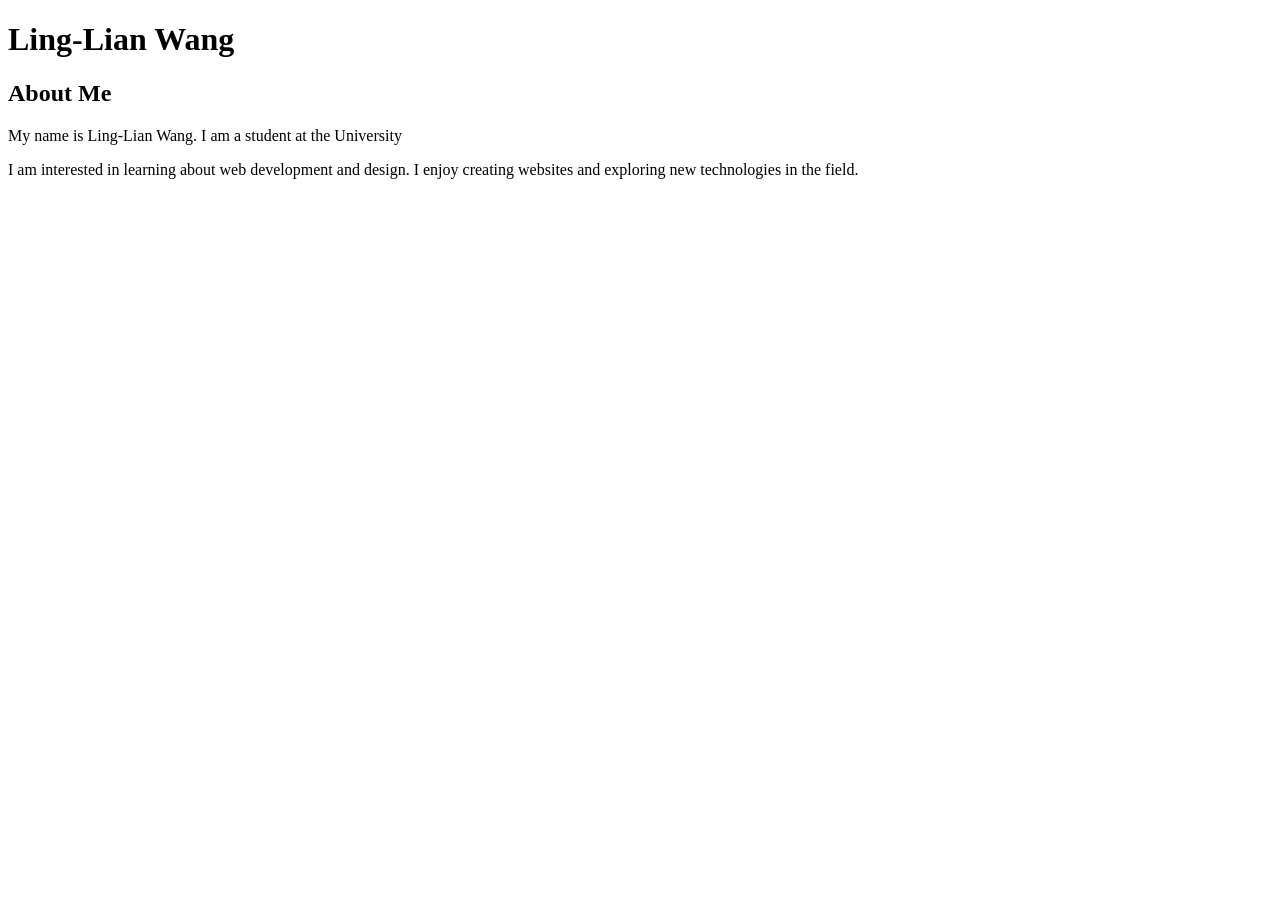
==== html-assignment/index.html @ efe7ffc4 "creates html assignment" ====
<!DOCTYPE html>
<html lang="en">
<head>
    <meta charset="UTF-8">
    <meta name="viewport" content="width=device-width, initial-scale=1.0">
    <title>Document</title>
</head>
<body>
    <header>
        <h1>Ling-Lian Wang</h1>
    </header>
    <main>
        <h2>About Me</h2>
        <p>My name is Ling-Lian Wang. I am a student at the University</p>
        <p>I am interested in learning about web development and design. I enjoy creating websites and exploring new technologies in the field.</p>
    </main>
    <footer></footer>
</body>
</html>
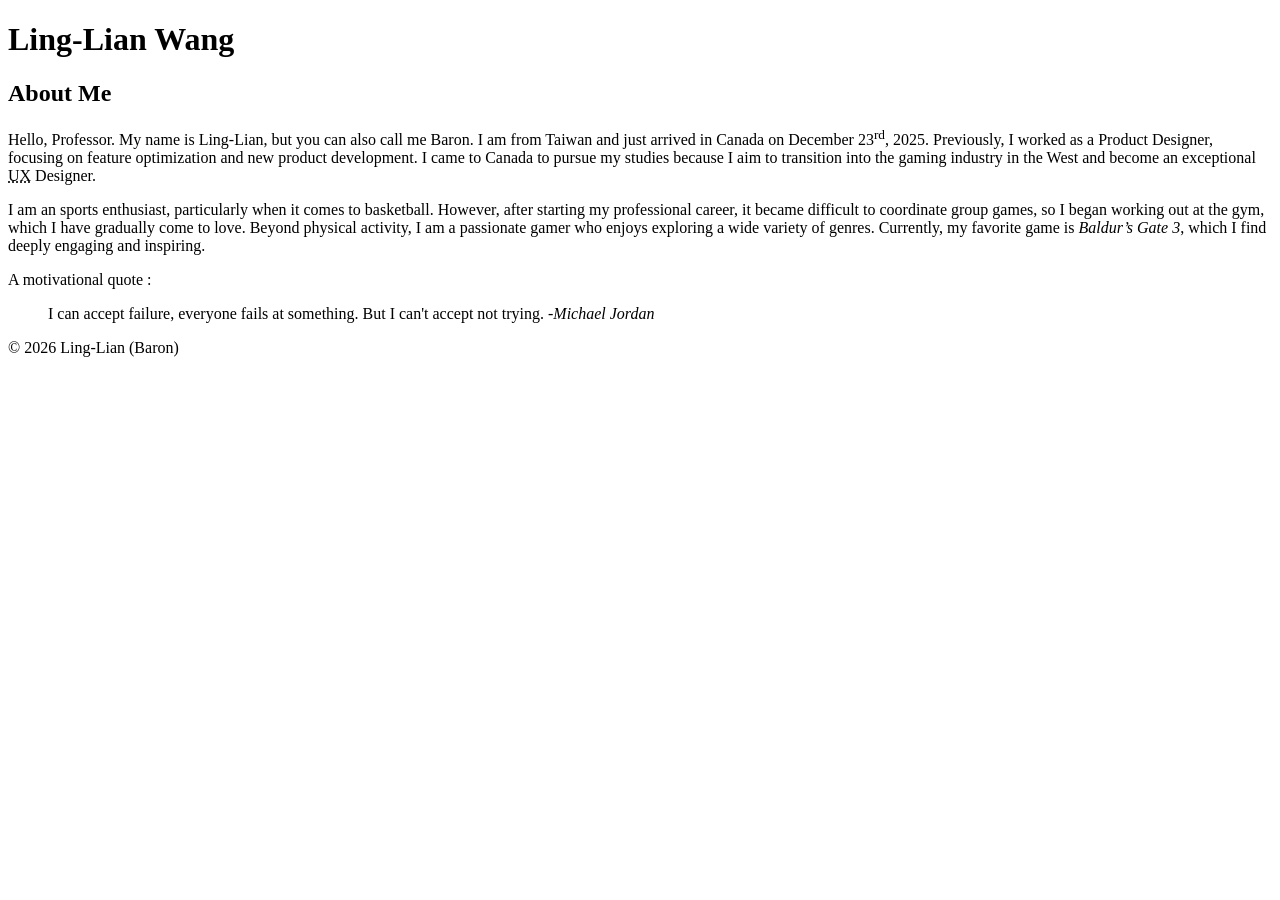
==== commit 125a1612: "creates html assignment" ====
--- a/html-assignment/index.html
+++ b/html-assignment/index.html
@@ -11,9 +11,18 @@
     </header>
     <main>
         <h2>About Me</h2>
-        <p>My name is Ling-Lian Wang. I am a student at the University</p>
-        <p>I am interested in learning about web development and design. I enjoy creating websites and exploring new technologies in the field.</p>
+        <p>Hello, Professor. My name is Ling-Lian, 
+            but you can also call me Baron. I am from Taiwan and 
+            just arrived in Canada on December 23<sup>rd</sup>, 2025. 
+            Previously, I worked as a Product Designer, 
+            focusing on feature optimization and new product development. 
+            I came to Canada to pursue my studies because I aim to transition into the gaming industry in the West and become an exceptional <abbr title="User Experience">UX</abbr> Designer.</p>
+        <p>I am an sports enthusiast, particularly when it comes to basketball. 
+            However, after starting my professional career, 
+            it became difficult to coordinate group games, so I began working out at the gym, which I have gradually come to love. Beyond physical activity, I am a passionate gamer who enjoys exploring a wide variety of genres. Currently, my favorite game is <em>Baldur’s Gate 3</em>, which I find deeply engaging and inspiring.</p>
+        <p>A motivational quote :</p>
+        <blockquote>I can accept failure, everyone fails at something. But I can't accept not trying. -<cite>Michael Jordan</cite></blockquote>    
     </main>
-    <footer></footer>
+    <footer>© 2026 Ling-Lian (Baron)</footer>
 </body>
 </html>
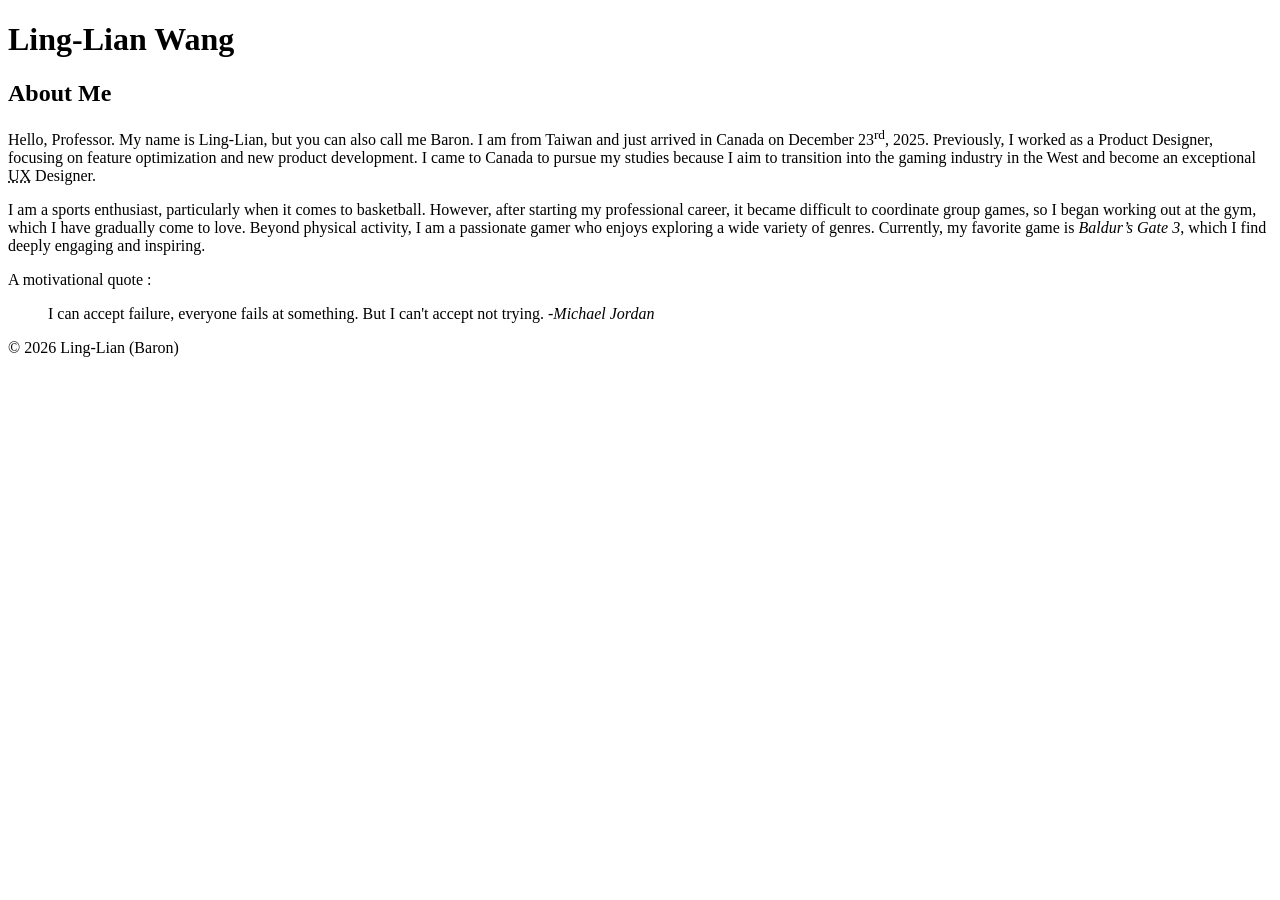
==== commit e20a9a55: "Edits paragraph1" ====
--- a/html-assignment/index.html
+++ b/html-assignment/index.html
@@ -17,7 +17,7 @@
             Previously, I worked as a Product Designer, 
             focusing on feature optimization and new product development. 
             I came to Canada to pursue my studies because I aim to transition into the gaming industry in the West and become an exceptional <abbr title="User Experience">UX</abbr> Designer.</p>
-        <p>I am an sports enthusiast, particularly when it comes to basketball. 
+        <p>I am a sports enthusiast, particularly when it comes to basketball. 
             However, after starting my professional career, 
             it became difficult to coordinate group games, so I began working out at the gym, which I have gradually come to love. Beyond physical activity, I am a passionate gamer who enjoys exploring a wide variety of genres. Currently, my favorite game is <em>Baldur’s Gate 3</em>, which I find deeply engaging and inspiring.</p>
         <p>A motivational quote :</p>
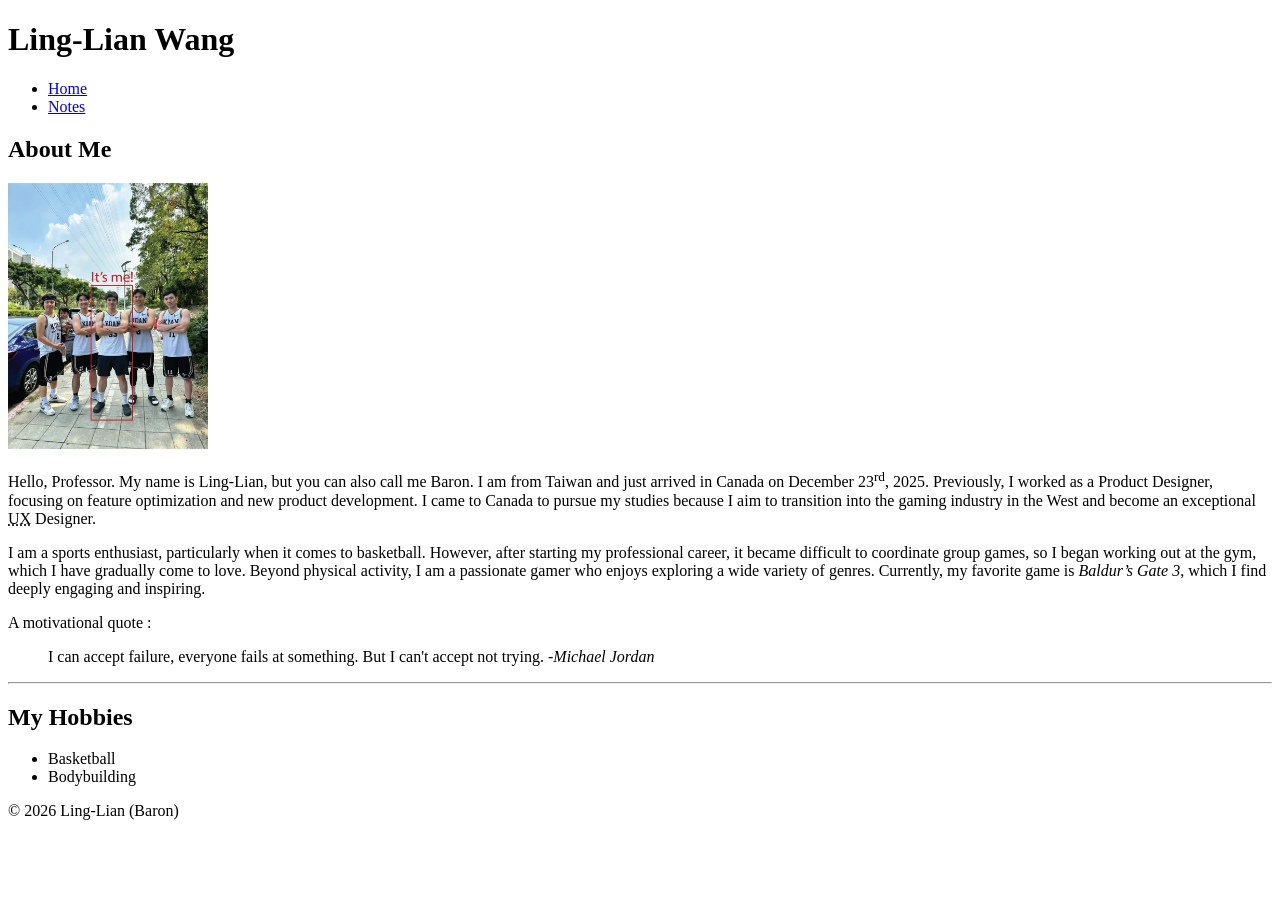
==== commit be4d0e58: "adds notes.html and update index.html" ====
--- a/html-assignment/index.html
+++ b/html-assignment/index.html
@@ -3,14 +3,23 @@
 <head>
     <meta charset="UTF-8">
     <meta name="viewport" content="width=device-width, initial-scale=1.0">
-    <title>Document</title>
+    <title>Home</title>
 </head>
 <body>
+
     <header>
         <h1>Ling-Lian Wang</h1>
     </header>
+        <nav>
+        <ul>
+            <li><a href="index.html">Home</a></li>
+            <li><a href="notes.html">Notes</a></li>
+        </ul>
+    </nav>
     <main>
+
         <h2>About Me</h2>
+        <img src="images/photo.png" alt="image of me" width="200">
         <p>Hello, Professor. My name is Ling-Lian, 
             but you can also call me Baron. I am from Taiwan and 
             just arrived in Canada on December 23<sup>rd</sup>, 2025. 
@@ -21,8 +30,16 @@
             However, after starting my professional career, 
             it became difficult to coordinate group games, so I began working out at the gym, which I have gradually come to love. Beyond physical activity, I am a passionate gamer who enjoys exploring a wide variety of genres. Currently, my favorite game is <em>Baldur’s Gate 3</em>, which I find deeply engaging and inspiring.</p>
         <p>A motivational quote :</p>
-        <blockquote>I can accept failure, everyone fails at something. But I can't accept not trying. -<cite>Michael Jordan</cite></blockquote>    
-    </main>
+        <blockquote>I can accept failure, everyone fails at something. But I can't accept not trying. -<cite>Michael Jordan</cite></blockquote>
+
+        <hr>
+        <h2>My Hobbies</h2>
+        <ul>
+            <li>Basketball</li>
+            <li>Bodybuilding</li>
+        </ul>
+            
+     </main>
     <footer>© 2026 Ling-Lian (Baron)</footer>
 </body>
 </html>
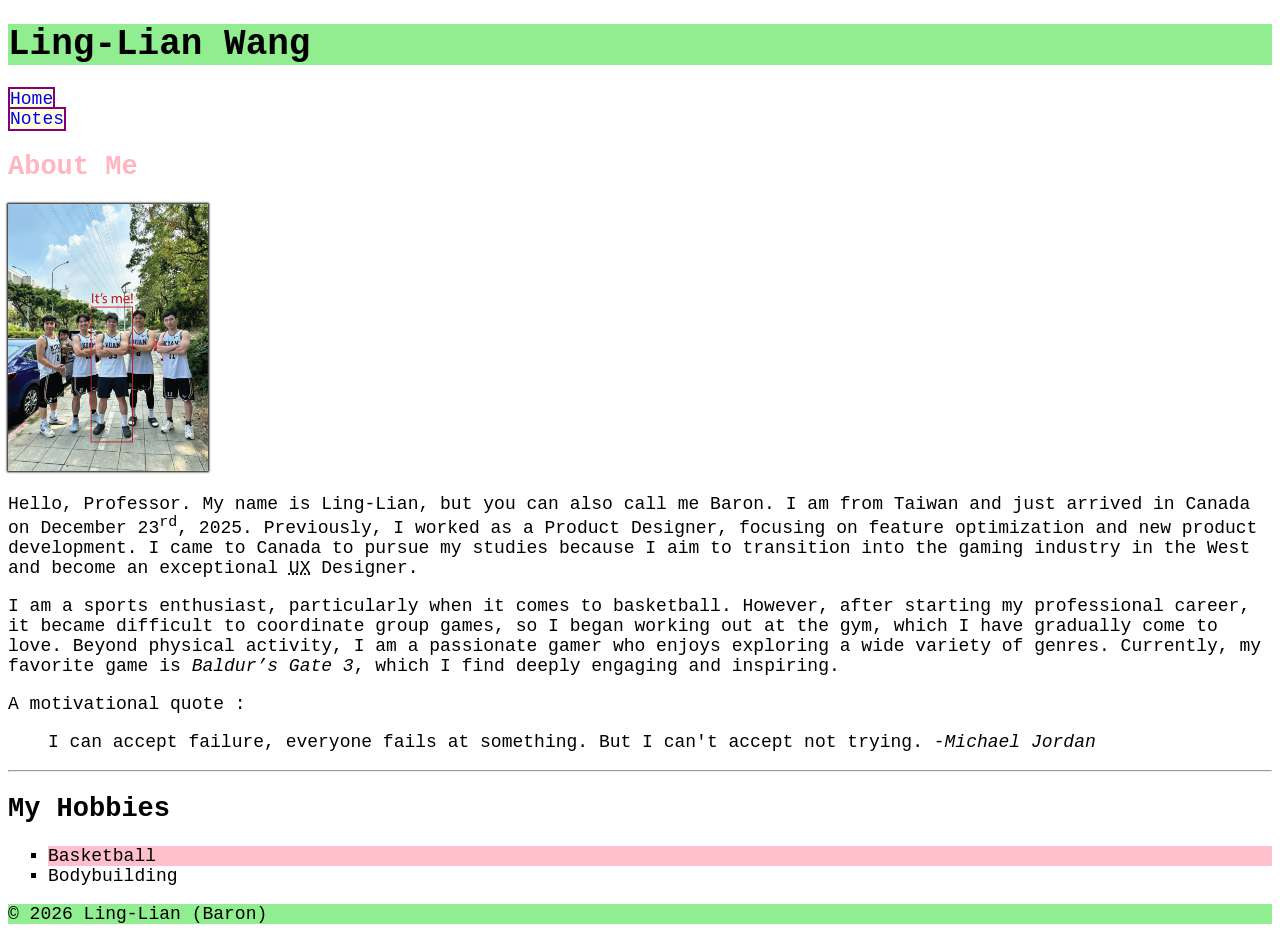
==== commit 11cdf1c6: "Week 5 Updates" ====
--- a/html-assignment/index.html
+++ b/html-assignment/index.html
@@ -4,6 +4,7 @@
     <meta charset="UTF-8">
     <meta name="viewport" content="width=device-width, initial-scale=1.0">
     <title>Home</title>
+    <link href="css/main.css" rel="stylesheet">
 </head>
 <body>
 
@@ -18,8 +19,8 @@
     </nav>
     <main>
 
-        <h2>About Me</h2>
-        <img src="images/photo.png" alt="image of me" width="200">
+        <h2 class="site-title">About Me</h2>
+        <img src="images/photo.png" alt="image of me" width="200" id="my-image">
         <p>Hello, Professor. My name is Ling-Lian, 
             but you can also call me Baron. I am from Taiwan and 
             just arrived in Canada on December 23<sup>rd</sup>, 2025. 
@@ -34,7 +35,7 @@
 
         <hr>
         <h2>My Hobbies</h2>
-        <ul>
+        <ul class="hobby-list">
             <li>Basketball</li>
             <li>Bodybuilding</li>
         </ul>
--- a/html-assignment/css/main.css
+++ b/html-assignment/css/main.css
@@ -0,0 +1,43 @@
+body {
+    font-family:'Courier New', Courier, monospace;
+    font-size: 18px;
+}
+
+
+header, footer {
+    background-color: lightgreen;
+
+}
+
+.site-title {
+    color: lightpink;
+}
+
+#my-image {
+    box-shadow: 0 0 2px 1px black;
+}
+
+.hobby-list {
+  list-style-type: square;
+}
+
+.hobby-list li:nth-child(odd) {
+  background-color: pink;
+}
+
+nav ul {
+  list-style-type: none;
+  padding: 0;
+  margin: 0;
+}
+
+nav ul li a{
+  text-decoration: none;
+  background-color: lightyellow; 
+  border: 2px solid purple;
+}
+
+nav ul li a:hover, 
+nav ul li a:focus {
+  background-color: lightgreen;
+}
